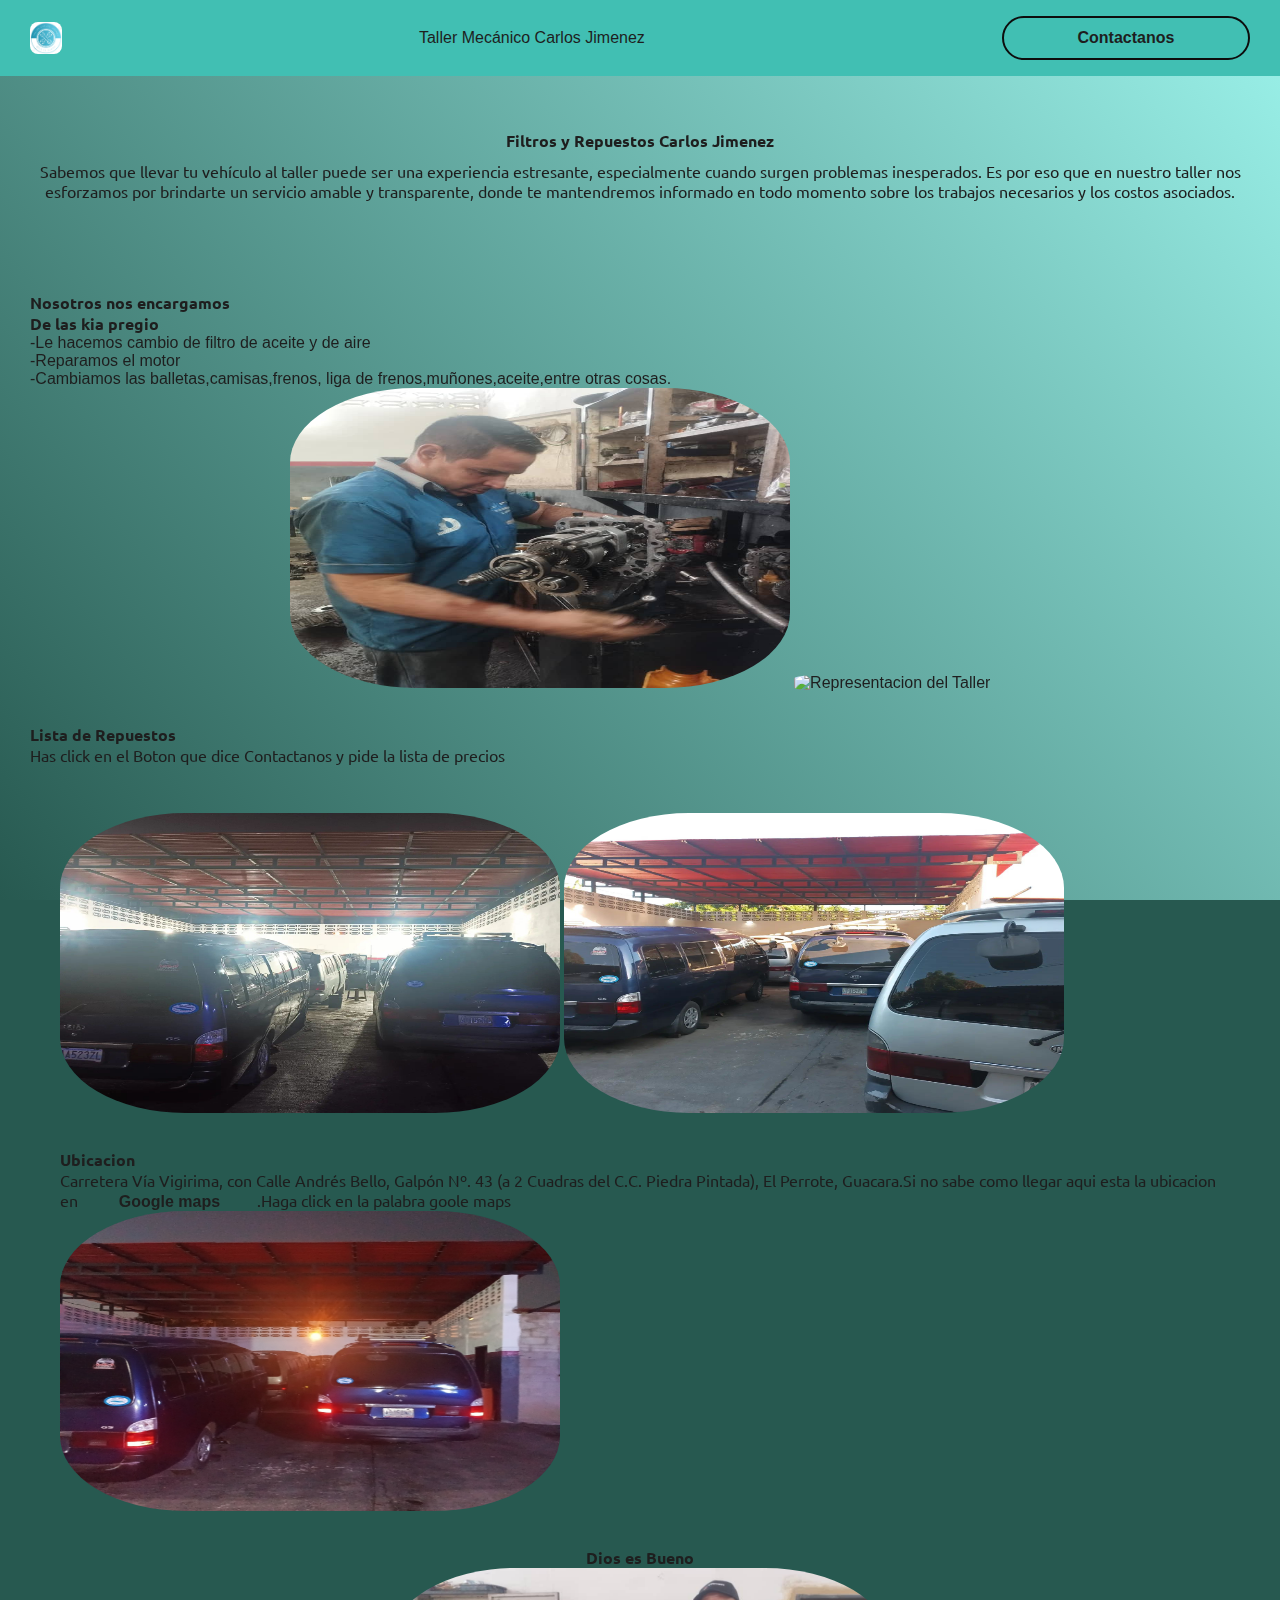
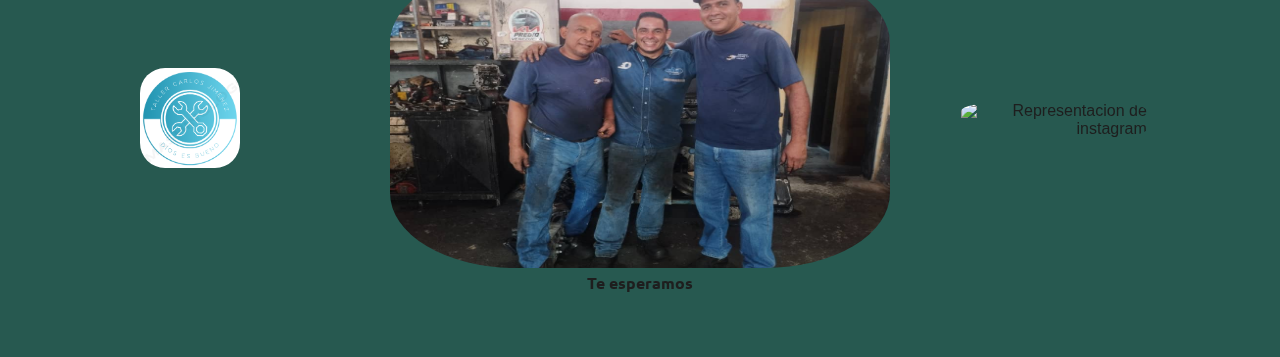
==== index.html @ bf0f8fa3 "commit tercero" ====
<!DOCTYPE html>
<html lang="en">
<head>
    <meta charset="UTF-8">
  <meta http-equiv="X-UA-Compatible" content="IE=edge">

  <!-- Viewport -->
  <meta name="viewport" content="width=device-width, initial-scale=1.0">

  <!-- Keywords -->
  <meta name="keywords" content="technologies, future, phone">

  <!-- Description -->
  <meta name="description" content="Description Page">

  <!-- Author -->
  <meta name="author" content="Leonardo Torrealba">

  <!-- language -->
  <meta name="language" content="en">

  <!-- theme-color -->
  <meta name="theme-color" content="#fff">

  <!-- revised -->
  <meta name="revised" content="05/12/2013">

  <!-- title -->
  <title>Taller Carlos Jimenez</title>

  <!-- Link Icon -->
  <link rel="icon" href="/assets/img/Captura de pantalla 2023-12-13 093229.png">
  <link rel="stylesheet" href="/assets/styles/style.css">

  <!-- gogle fonts -->
  <link rel="preconnect" href="https://fonts.googleapis.com">
<link rel="preconnect" href="https://fonts.gstatic.com" crossorigin>
<link href="https://fonts.googleapis.com/css2?family=Ubuntu&display=swap" rel="stylesheet">



</head>
<body>
   <div id="background"></div>
   <header class="header">
       <nav class="navbar">
         <img src="/assets/img/Captura de pantalla 2023-12-13 093229.png"
         width="300px"
         alt="Representacion de Taller" class="logo">


         <ul class="list"> 
            <li>Taller Mecánico Carlos Jimenez</li>
         </ul>
         
         <button>
            <a href="https://api.whatsapp.com/send/?phone=584128319074&text&type=phone_number&app_absent=0" target="_blank">Contactanos</a></button>
            

        </nav>
   </header>

   <main>
     
     <section class="Jumbotron">
        <h1>Filtros y Repuestos Carlos Jimenez</h1>
        <p>Sabemos que llevar tu vehículo al taller puede ser una experiencia estresante, especialmente cuando surgen problemas inesperados. Es por eso que en nuestro taller nos esforzamos por brindarte un servicio amable y transparente, donde te mantendremos informado en todo momento sobre los trabajos necesarios y los costos asociados.</p>

      </section>
     <section>
        <h2>Nosotros nos encargamos</h2>
       <h3>De las kia pregio</h3>
       <li>-Le hacemos cambio de filtro de aceite y de aire</li>
        <li> -Reparamos el motor</li>
        <li> -Cambiamos las balletas,camisas,frenos,
            liga de frenos,muñones,aceite,entre otras cosas.</li>

         <div class="img1 ">

                <img src="/assets/img/Imagen de WhatsApp 2023-12-15 a las 10.06.49_a036e52d.jpg" 
                width="500px"
                height="300px"
                alt="pregio">

                  <img src="https://http2.mlstatic.com/D_NQ_NP_633323-MLV71873808628_092023-O.webp" 
                  width="500px"
                  height="300px"
                  alt="Representacion del Taller" class="box1">
        </div>
 
     
      
      
   </main>

    <footer>
      
      <section>
         <h2>Lista de Repuestos</h2>
    
            <p>Has click en el Boton que dice Contactanos y pide la lista de precios</p>
      </section>

         <section>
            <section class="img2">

             <div>
                <img src="/assets/img/409536140_1016807862949637_3614262057049836147_n.webp"
                width="500px"
                height="300px" 
                alt="">
                 <img src="/assets/img/409968972_1574263106311872_3429927410471148401_n.webp"
                 width="500px"
                 height="300px"
                 alt="pregio">
                </div>
            </section>

            <section class="img3">
                <h2>Ubicacion</h2>
                <p>Carretera Vía Vigirima, con Calle Andrés Bello, Galpón Nº. 43 (a 2 Cuadras del C.C. Piedra Pintada), El Perrote, Guacara.Si no sabe como llegar aqui esta la ubicacion en <a href="https://maps.app.goo.gl/S8ncBDcUihYaRnbQ7" target="_blank">Google maps</a>.Haga click en la palabra goole maps
                </p>

               <div>        
                 <img src="/assets/img/410143636_1830268554078391_1647008894274765363_n.jpg"
                 width="500px"ç
                 height="300px"
                 alt="Taller">
               </div>
         <section class="footer">      
            <div class="box3">
    
         

               <img src="/assets/img/Captura de pantalla 2023-12-13 093229.png" 
               width="100px"
               height="100px"
               alt="logo">
            
            </div>
                <section class="texto">
                         <div>
                             <h2>Dios es Bueno</h2>
                             <img src="/assets/img/Imagen de WhatsApp 2023-12-15 a las 10.06.49_0a4f832e.jpg" 
                             width="500px"
                             height="300px"
                             alt="ayudantes">
                             <h2>Te esperamos</h2>
                      </div>
                  </section>
        
             <section class="redes">
             <div class="img5">
             <a href="https://www.instagram.com/tallercarlosjimenez/" target="_blank">
                <img src="https://static.vecteezy.com/system/resources/previews/023/986/555/original/instagram-logo-instagram-logo-transparent-instagram-icon-transparent-free-free-png.png"
                width="100px"
                alt="Representacion de instagram">
            </a>
            </div>
            
        </section>
    </section>
    </footer>

</body>
</html>
---- assets/styles/style.css ----
* {
    padding: 0;
    margin: 0;
    box-sizing: border-box;
    font-size: 12pt;
    border: none;
    outline: none;
    text-decoration: none;
    list-style: none;
    color: #1e1e1e;
    font-family: 'Segoe UI', Tahoma, Geneva, Verdana, sans-serif;
    font-weight: 400;
}
body{
    background-color: #275950
    
   }

   body{
    overflow-x: hidden;
   }
h1,h2,h3{
    font-family: ubuntu;
    font-size: 1rem;
    font-weight: bolder;
    }

p{
    font-family: ubuntu;
}

/* h1,h2,h3{
    line-height: 1.7rem;
    font-size: 24pt;
    text-transform: uppercase;
    padding: 0;
    margin: 0;
    outline: none;
    border: none;
} */
button{
    border-radius: 2rem;
    background-color: transparent;
    border: solid 2px rgb(13, 13, 13);
    font-weight: bold;
    padding: .7rem 2.3rem;
    transition: all .1s ease-out;

}
button:hover{
    background-color: #9bf2ea;
    color: rgb(242, 242, 242);
} 

/* no colocar el border dentro de hover */

.Jumbotron{
    text-align: center;
    padding: 40pt 0;
}
.Jumbotron h1{
    margin-bottom: 8pt;

}

.Jumbotron p{
    margin-bottom: 16pt;
}
.header{
    position: sticky;
    top: 0;
    left: 0;
    width: 100%;
    background-color: #41bfb3;
    z-index: 1000;
    padding: 1em 30px;

    
}

.header .navbar .list {
    display: flex;
    gap: 1rem;
}
#background{
    background-image: linear-gradient(50deg, #275950 , #9bf2ea );
    width: 100%;
    height: 100vh;
    top: 0;
    right: 0;
    position: fixed;
    z-index: -1;
    justify-content: space-between;
}
img{
    border-radius: 25% 25% 25% 25%;

}
.img1{
    align-items: center;
    text-align: center;
    width: 100%;
}

.header .navbar img{
    height: 24pt;
    width: auto;
}

section{
    padding: 12pt 30px;
}


.navbar{
    display: flex;
    justify-content: space-between;
    align-items: center;
}

.header .navbar .list li {
    width: max-content;
}
.box3{
    width: 20%;
}
.texto{
    text-align: center
}
.redes{
    width: 20%;
    justify-content: right;
    display: flex;
}
.img5{
    text-align: right;
}
.texto{
    text-align:center;
}
/* .redes{
    text-align: right;
    margin-left: 900px;
} */
.footer{

    align-content: center;
    display: flex;
    align-items: center;
    justify-content: center;
}
a{
    border-radius: 2rem;
    background-color: transparent;
    font-weight: bold;
    padding: .7rem 2.3rem;
    transition: all .1s ease-out;
}
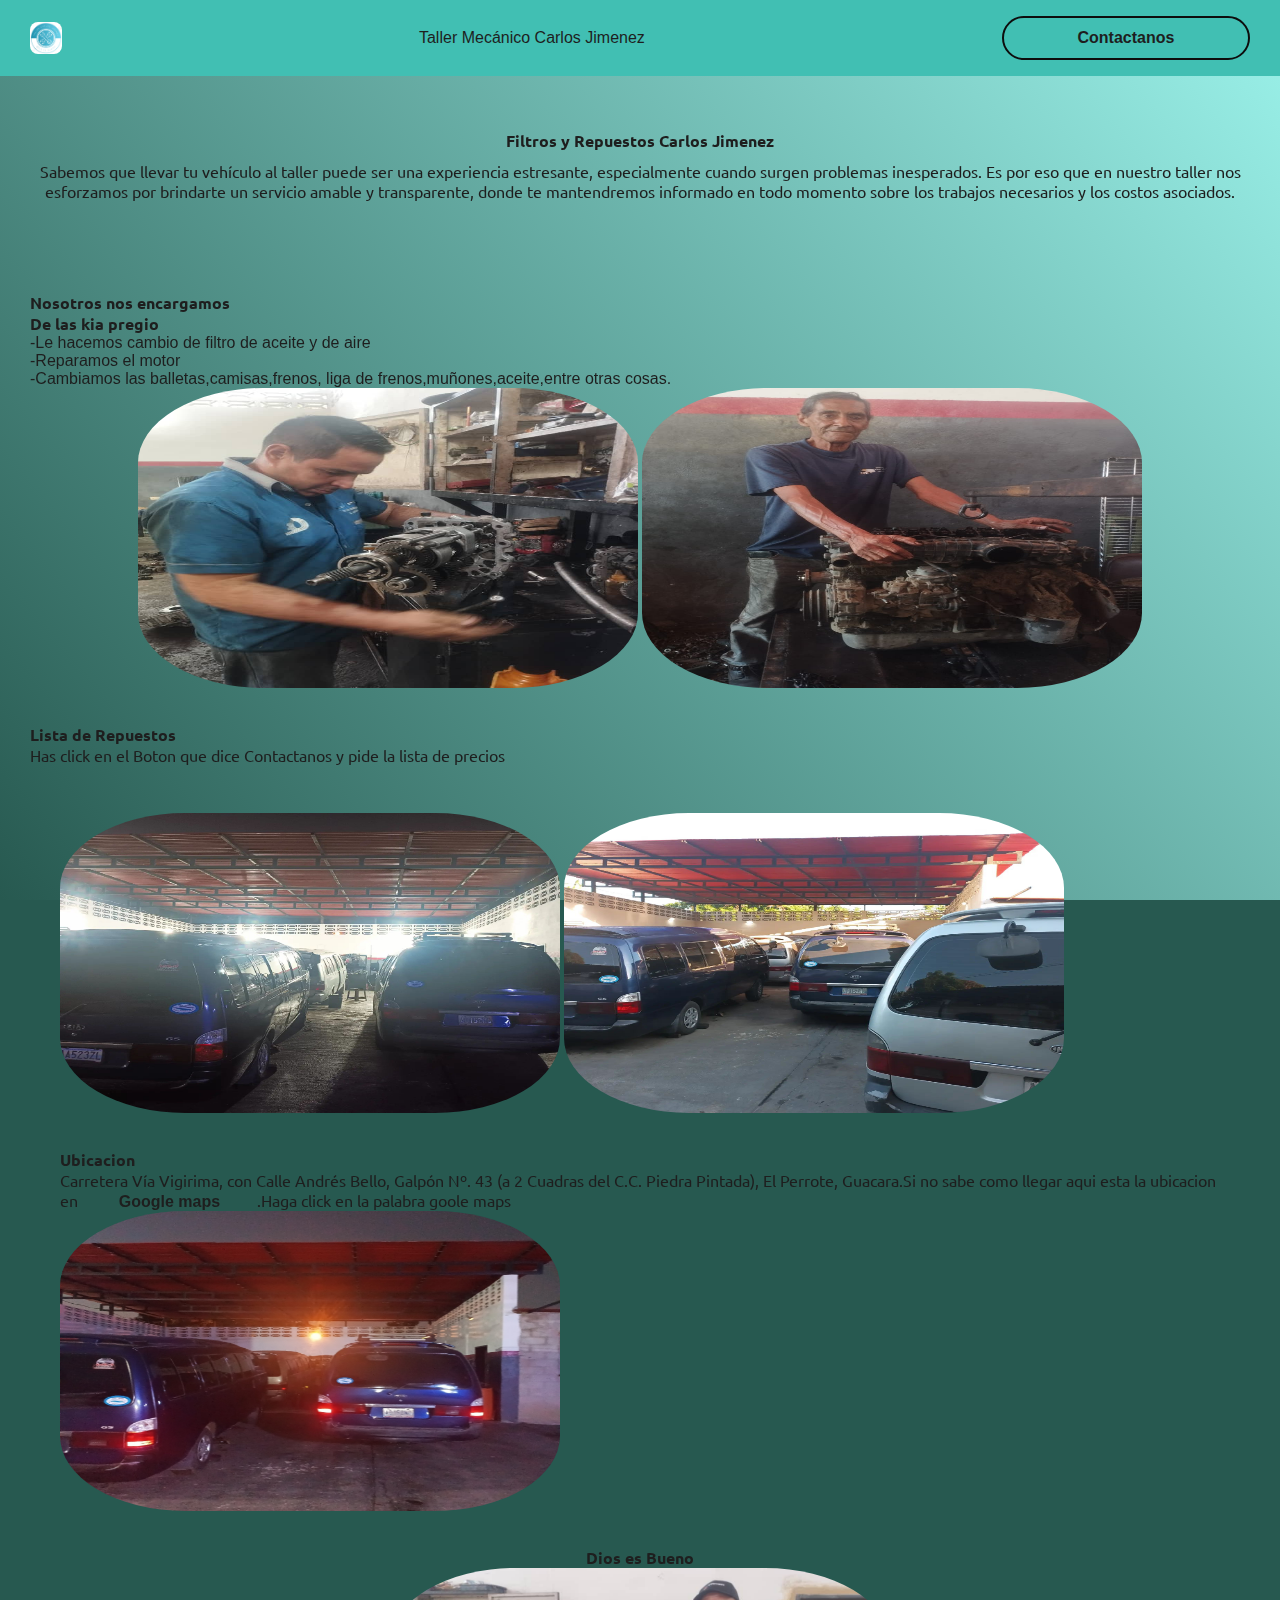
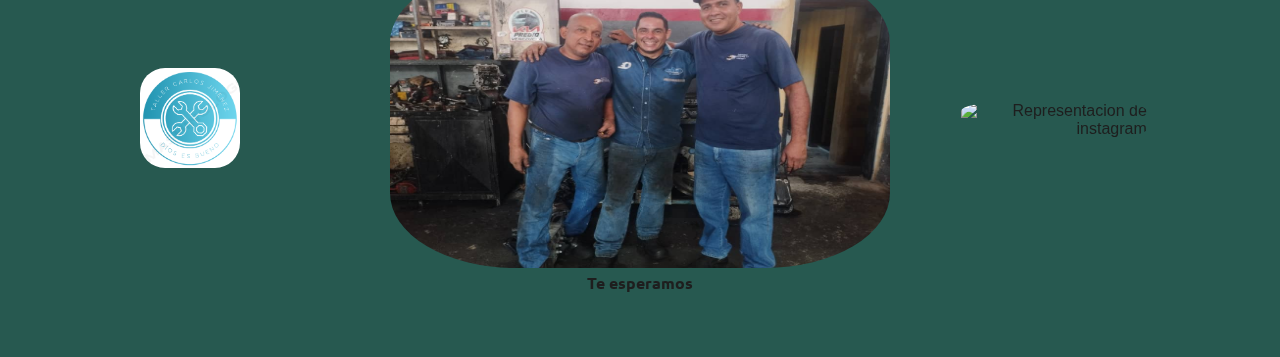
==== commit c9a23f86: "commit tercero" ====
--- a/index.html
+++ b/index.html
@@ -82,7 +82,7 @@
                 height="300px"
                 alt="pregio">
 
-                  <img src="https://http2.mlstatic.com/D_NQ_NP_633323-MLV71873808628_092023-O.webp" 
+                  <img src="/assets/img/Imagen de WhatsApp 2023-12-18 a las 14.53.59_e0f51ab1.jpg" 
                   width="500px"
                   height="300px"
                   alt="Representacion del Taller" class="box1">
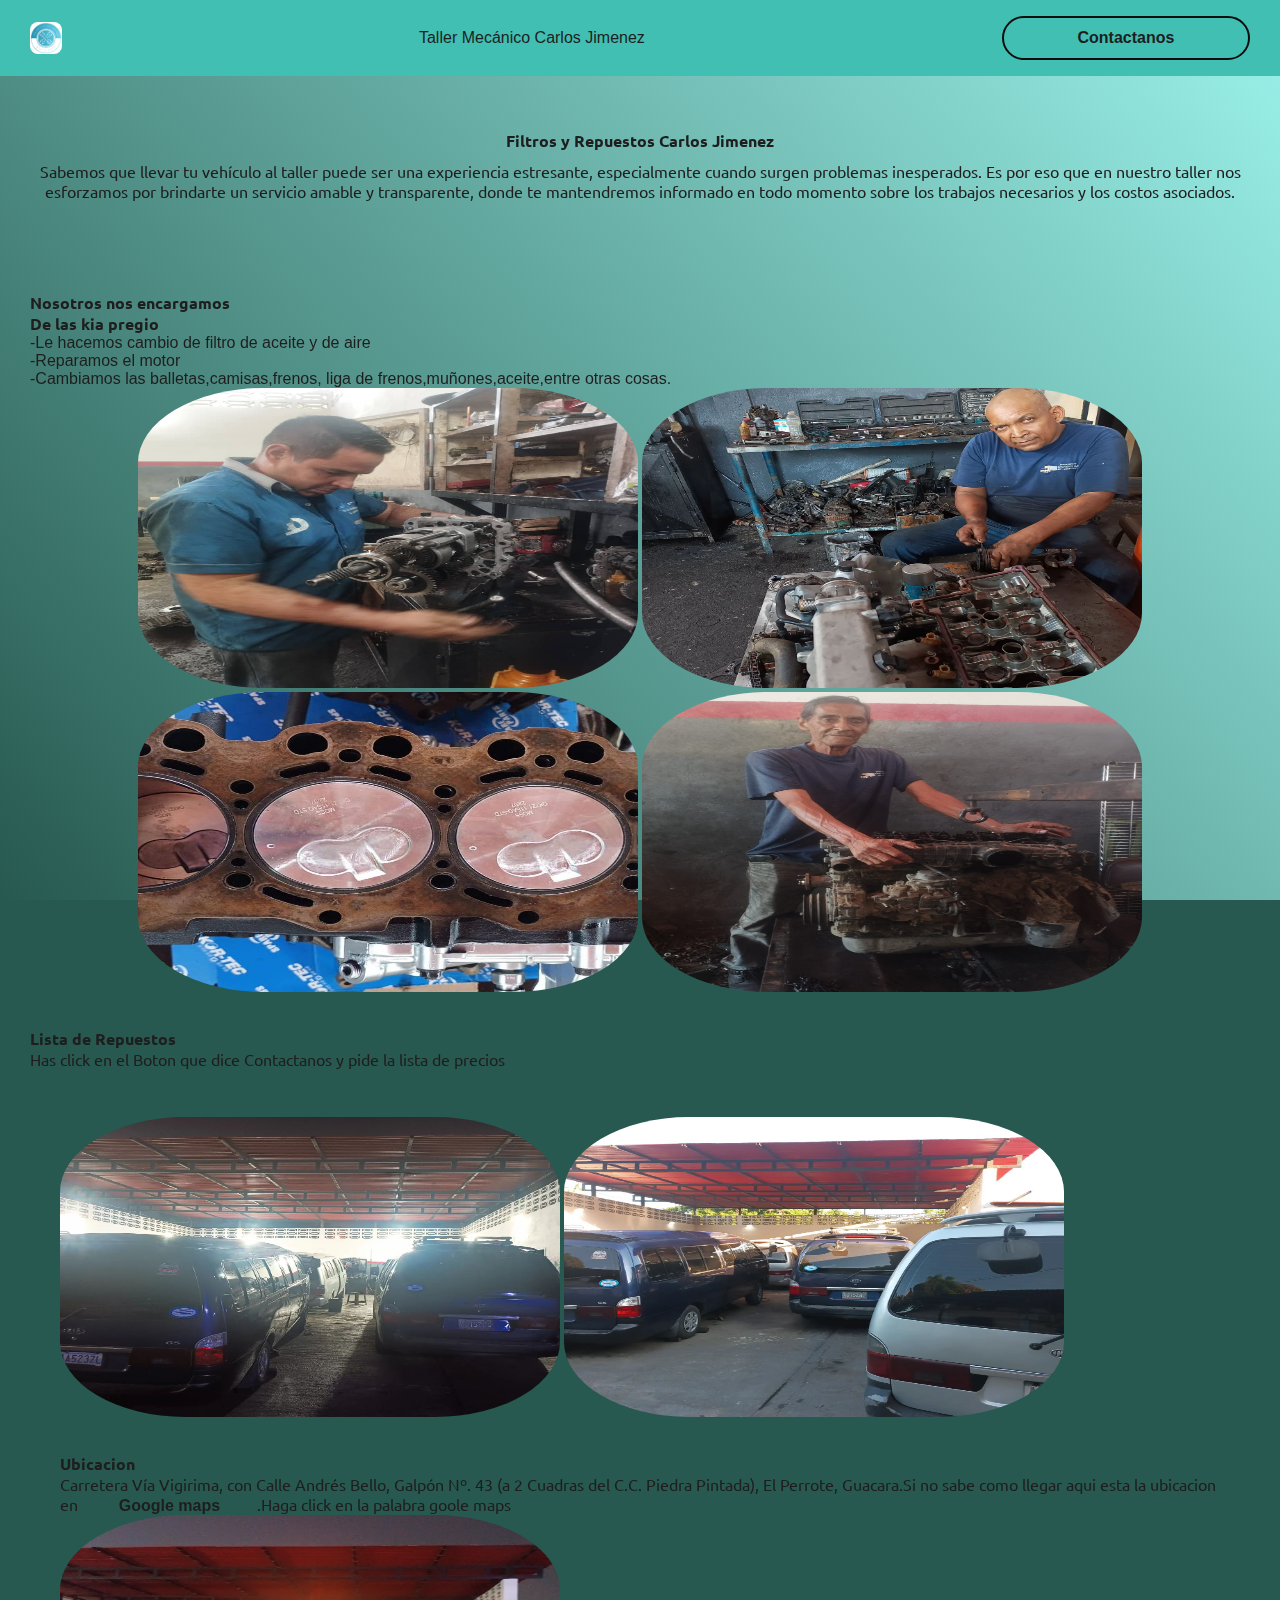
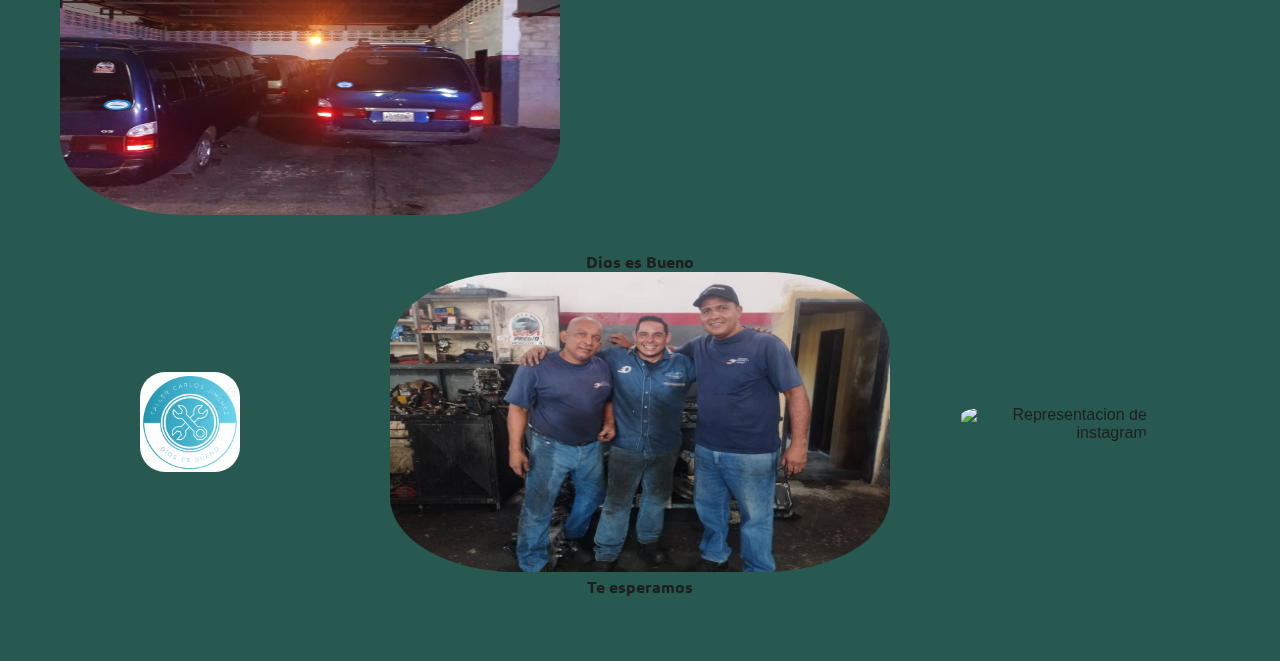
==== commit e515c659: "commit tercero" ====
--- a/index.html
+++ b/index.html
@@ -77,7 +77,17 @@
 
          <div class="img1 ">
 
-                <img src="/assets/img/Imagen de WhatsApp 2023-12-15 a las 10.06.49_a036e52d.jpg" 
+                
+            <img src="/assets/img/Imagen de WhatsApp 2023-12-15 a las 10.06.49_a036e52d.jpg" 
+                width="500px"
+                height="300px"
+                alt="pregio">
+
+                <img src="/assets/img/412164768_1602899633806932_4203076994472971236_n.webp" 
+                width="500px"
+                height="300px"
+                alt="pregio">
+                <img src="/assets/img/412531812_1028486355113839_6750889563878888185_n.webp" 
                 width="500px"
                 height="300px"
                 alt="pregio">
